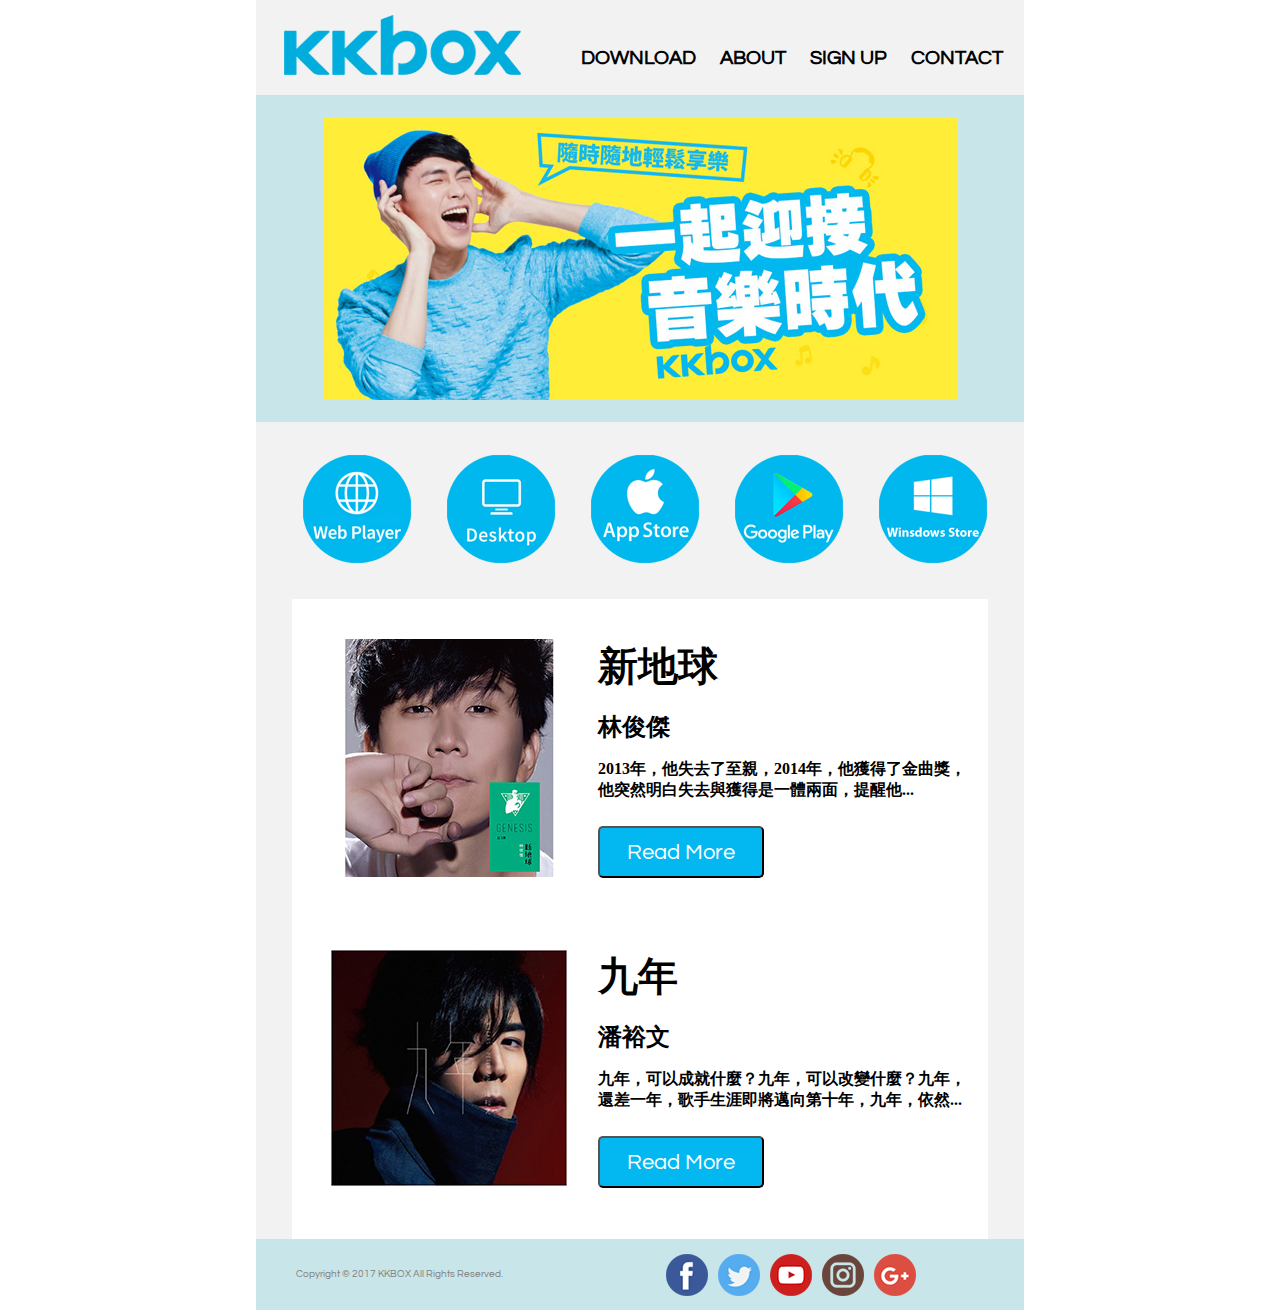
==== M/index.html @ 02f313e5 "wk13" ====
<!DOCTYPE html>
<html>
  <head>
    <meta charset="utf-8">
    <title>KKBOX</title>
    <link rel="stylesheet" href="./style.css">
  </head>
  <body>
    <div class="container">
		  <header>
			  <div class="title_area">
			    <img src="img\logo.png" alt="logo">
  			</div>
        <nav class="nav_top">
          <li><a href="#">CONTACT</a></li>
          <li><a href="#">SIGN UP</a></li>
          <li><a href="#">ABOUT</a></li>
          <li><a href="#">DOWNLOAD</a></li>
        </nav>
		  </header>
      <div id="main">
        <div class="banner_img">
          <img src="img\banner.jpg" alt="banner">
        </div>
      </div>
      <div id="banner_main">
        <nav class="nav_btn_download">
          <li><a href="#"><img src="img\webplayer.png" alt="webplayer"></a></li>
          <li><a href="#"><img src="img\desktop.png" alt="desktop"></a></li>
          <li><a href="#"><img src="img\appstore.png" alt="appstore"></a></li>
          <li><a href="#"><img src="img\googleplay.png" alt="googleplay"></a></li>
          <li><a href="#"><img src="img\uwp.png" alt="uwp"></a></li>
        </nav>
        <div class="album">
          <div class="JJ">
            <div class="album_JJ_img">
              <img src="img\album_JJ.jpg" alt="album_JJ">
            </div>
            <div class="album_JJ_description">
              <h1>新地球</h1>
              <h2>林俊傑</h2>
              <p>2013年，他失去了至親，2014年，他獲得了金曲獎，他突然明白失去與獲得是一體兩面，提醒他...
              <button type="button" name="button">Read More</button>
            </div>
          </div>
          <div class="peter">
            <div class="album_peter_img">
              <img src="img\album_peter.jpg" alt="album_peter">
            </div>
            <div class="album_peter_description">
              <h1>九年</h1>
              <h2>潘裕文</h2>
              <p>九年，可以成就什麼？九年，可以改變什麼？九年，還差一年，歌手生涯即將邁向第十年，九年，依然...
              <button type="button" name="button">Read More</button>
            </div>
          </div>
        </div>
      </div>
    </div>
    <div id="footer">
        <div class="footer_p">
          <p>Copyright © 2017 KKBOX All Rights Reserved.</p>
        </div>
        <nav class="footer_nav_btn">
          <li><a href="#"><img src="img\footer_googleplus.png" alt="footer_facebook"></a></li>
          <li><a href="#"><img src="img\footer_instagram.png" alt="footer_twitter"></a></li>
          <li><a href="#"><img src="img\footer_youtube.png" alt="footer_youtube"></a></li>
          <li><a href="#"><img src="img\footer_twitter.png" alt="footer_instagram"></a></li>
          <li><a href="#"><img src="img\footer_facebook.png" alt="footer_googleplus"></a></li>
        </nav>
    </div>
  </body>
</html>
---- M/style.css ----
@import url('https://fonts.googleapis.com/css?family=Questrial');

body {
	margin: 0 auto;
}

.container {
	width: 768px;
	margin: 0 auto;
}

header {
  width: 768px;
  height: 95px;
  background: #f2f2f2;
}

.title_area {
	display: inline-block;
	float: left;
  margin-top: 15px;
  margin-bottom: 38px;
  margin-left: 28px;
}

.nav_top {
  display: inline-block;
  float: right;
  margin-right: 21px;
}

.nav_top li {
  list-style: none;
	float: right;
	margin-left: 24px;
	padding-top: 48px;
	padding-bottom: 16px;
}

.nav_top a {
	display: block;
	color: black;
	font-family: 'Questrial', sans-serif;
  font-size: 20px;
	font-weight: bold;
	text-decoration: none;
}

#main {
  background: #c8e5e9;
  width: 768px;
}

.banner_img {
  margin-left: 67px;
  padding-top: 18px;
  padding-bottom: 18px;
}

#banner_main {
  background: #f2f2f2;
  width: 768px;
}

.nav_btn_download {
  margin-left: 29px;
  height: 177px;
  display: inline-block;
  float: left;
}

.nav_btn_download li {
  list-style: none;
	float: left;
  padding: 33px 18px 24px 18px;
}

.album {
	display: inline-block;
	margin-left: 36px;
  width: 696px;
  height: 640px;
  background-color: white;
}

.JJ {
	display: inline-block;
	height: 310px;
	margin-top: 40px;
	margin-left: 38px;
}

.album_JJ_img {
	display: inline-block;
	float: left;
}

.album_JJ_description {
	display: inline-block;
	margin-left: 30px;
  font-weight: bold;
	vertical-align: top;
}

.album_JJ_description h1{
  margin-top: 0;
	margin-bottom: 17px;
	font-size: 40px;
	font-family: Microsoft JhengHei;
}

.album_JJ_description h2{
	margin-top: 10px;
	margin-bottom: 10px;
	font-family: Microsoft JhengHei;
}

.album_JJ_description p{
  width: 380px;
	font-size: auto;
	font-family: Microsoft JhengHei;
}

.album_JJ_description button {
  background-color: #03b8f1;
	font-family: 'Questrial', sans-serif;
	font-size: 22px;
	color: white;
	width: 166px;
	height: 52px;
	margin-top: 25px;
	border-radius: 5px;
}

.album_peter_description button {
  background-color: #03b8f1;
	font-family: 'Questrial', sans-serif;
	font-size: 22px;
	color: white;
	width: 166px;
	height: 52px;
	margin-top: 30px;
	margin-top: 25px;
	border-radius: 5px;
}

.peter {
	display: inline-block;
	margin-left: 38px;
}

.album_peter_img {
	display: inline-block;
	float: left;
}

.album_peter_description {
	display: inline-block;
	margin-left: 30px;
	font-weight: bold;
	vertical-align: top;
}

.album_peter_description h1{
  margin-top: 0;
	margin-bottom: 17px;
	font-size: 40px;
	font-family: Microsoft JhengHei;
}

.album_peter_description h2{
	margin-top: 10px;
	margin-bottom: 10px;
	font-family: Microsoft JhengHei;
}

.album_peter_description p{
  width: 380px;
	font-size: auto;
	font-family: Microsoft JhengHei;
}

#footer {
  width: 768px;
	height: 71px;
	margin: 0 auto;
	background-color: #c8e5e9;
}

.footer_p p{
	margin: 0px;
	display: inline-block;
	float: left;
	color: gray;
	font-family: 'Questrial', sans-serif;
	font-size: 10px;
	margin-top: 30px;
	margin-left: 40px;
}

.footer_nav_btn {
  margin-right: 103px;
  display: inline-block;
  float: right;
}

.footer_nav_btn li {
  list-style: none;
	float: right;
  padding: 15px 5px 9px 5px;
}
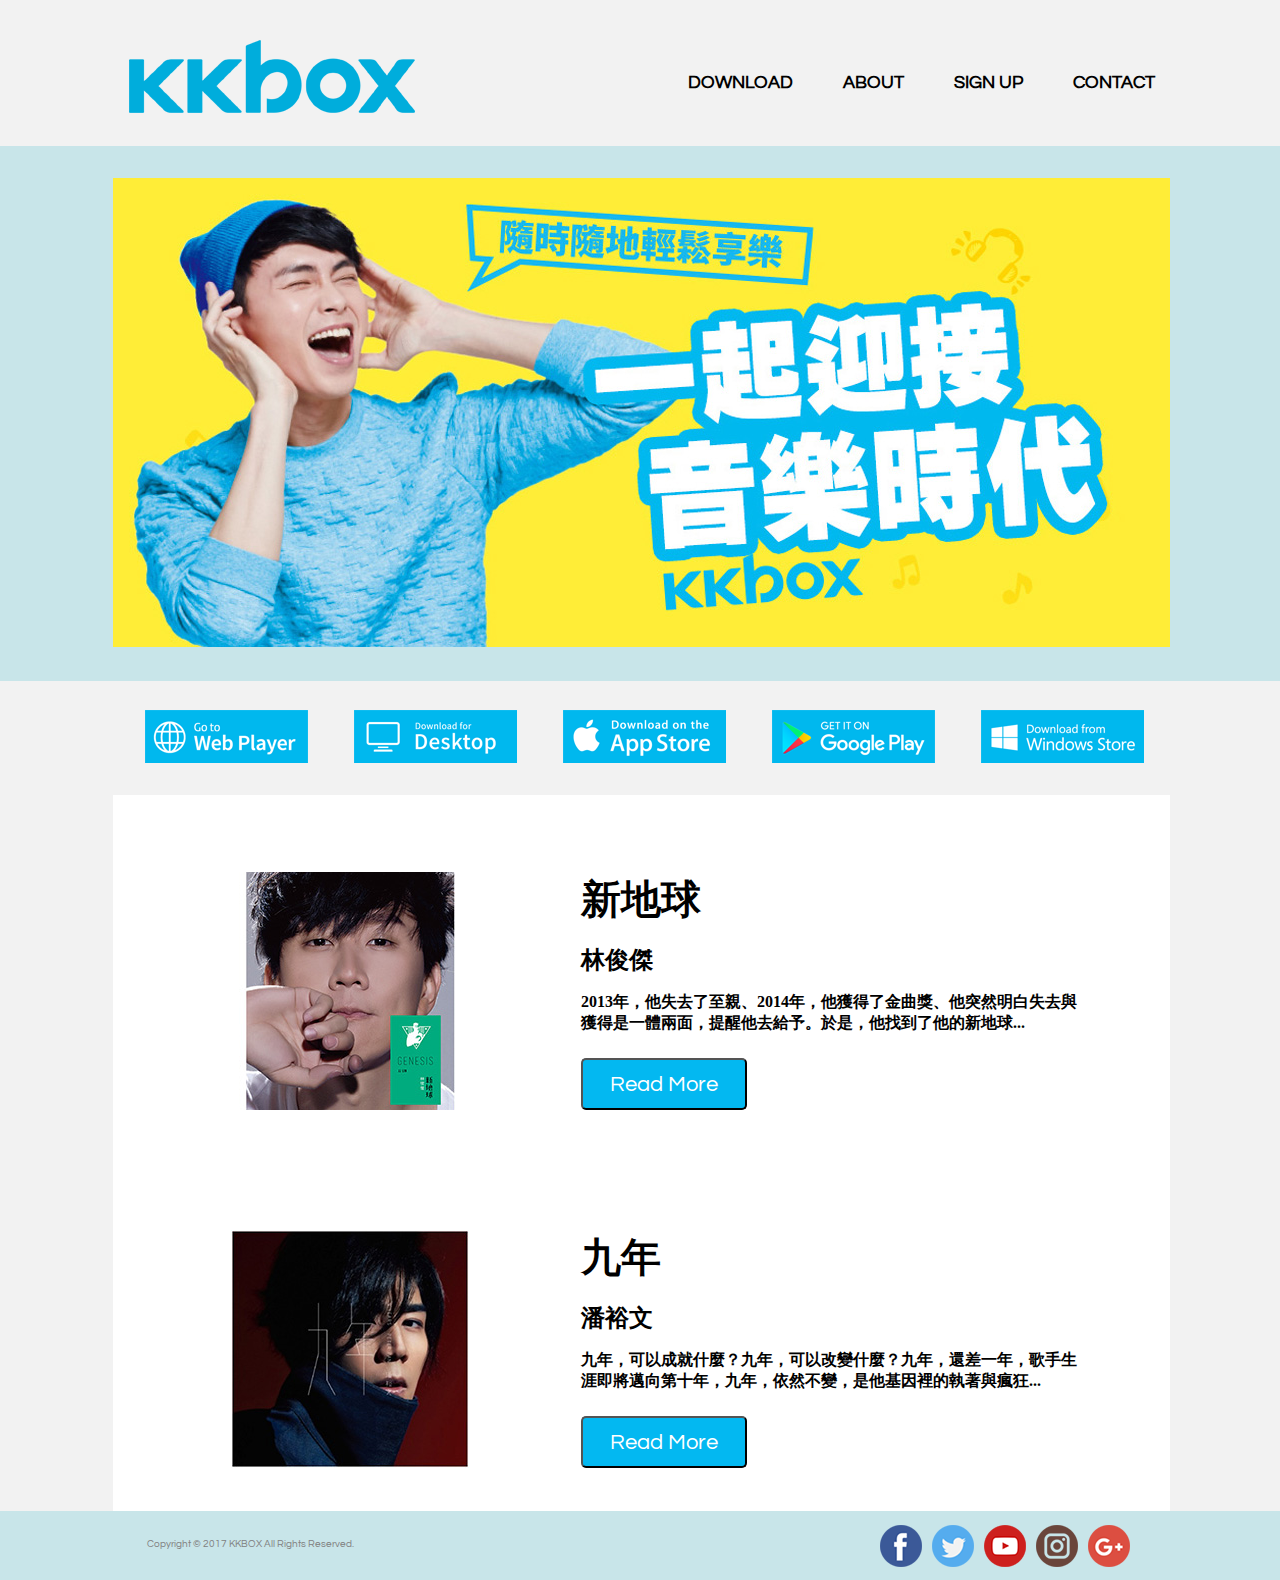
==== commit e75cb74f: "Add responsive script to fit the width" ====
--- a/M/index.html
+++ b/M/index.html
@@ -70,4 +70,8 @@
         </nav>
     </div>
   </body>
+
+  <script src="http://ajax.googleapis.com/ajax/libs/jquery/1.10.2/jquery.min.js"></script>
+  <script>var scale='M';</script>
+  <script src="../js/responsive.js"></script>
 </html>
